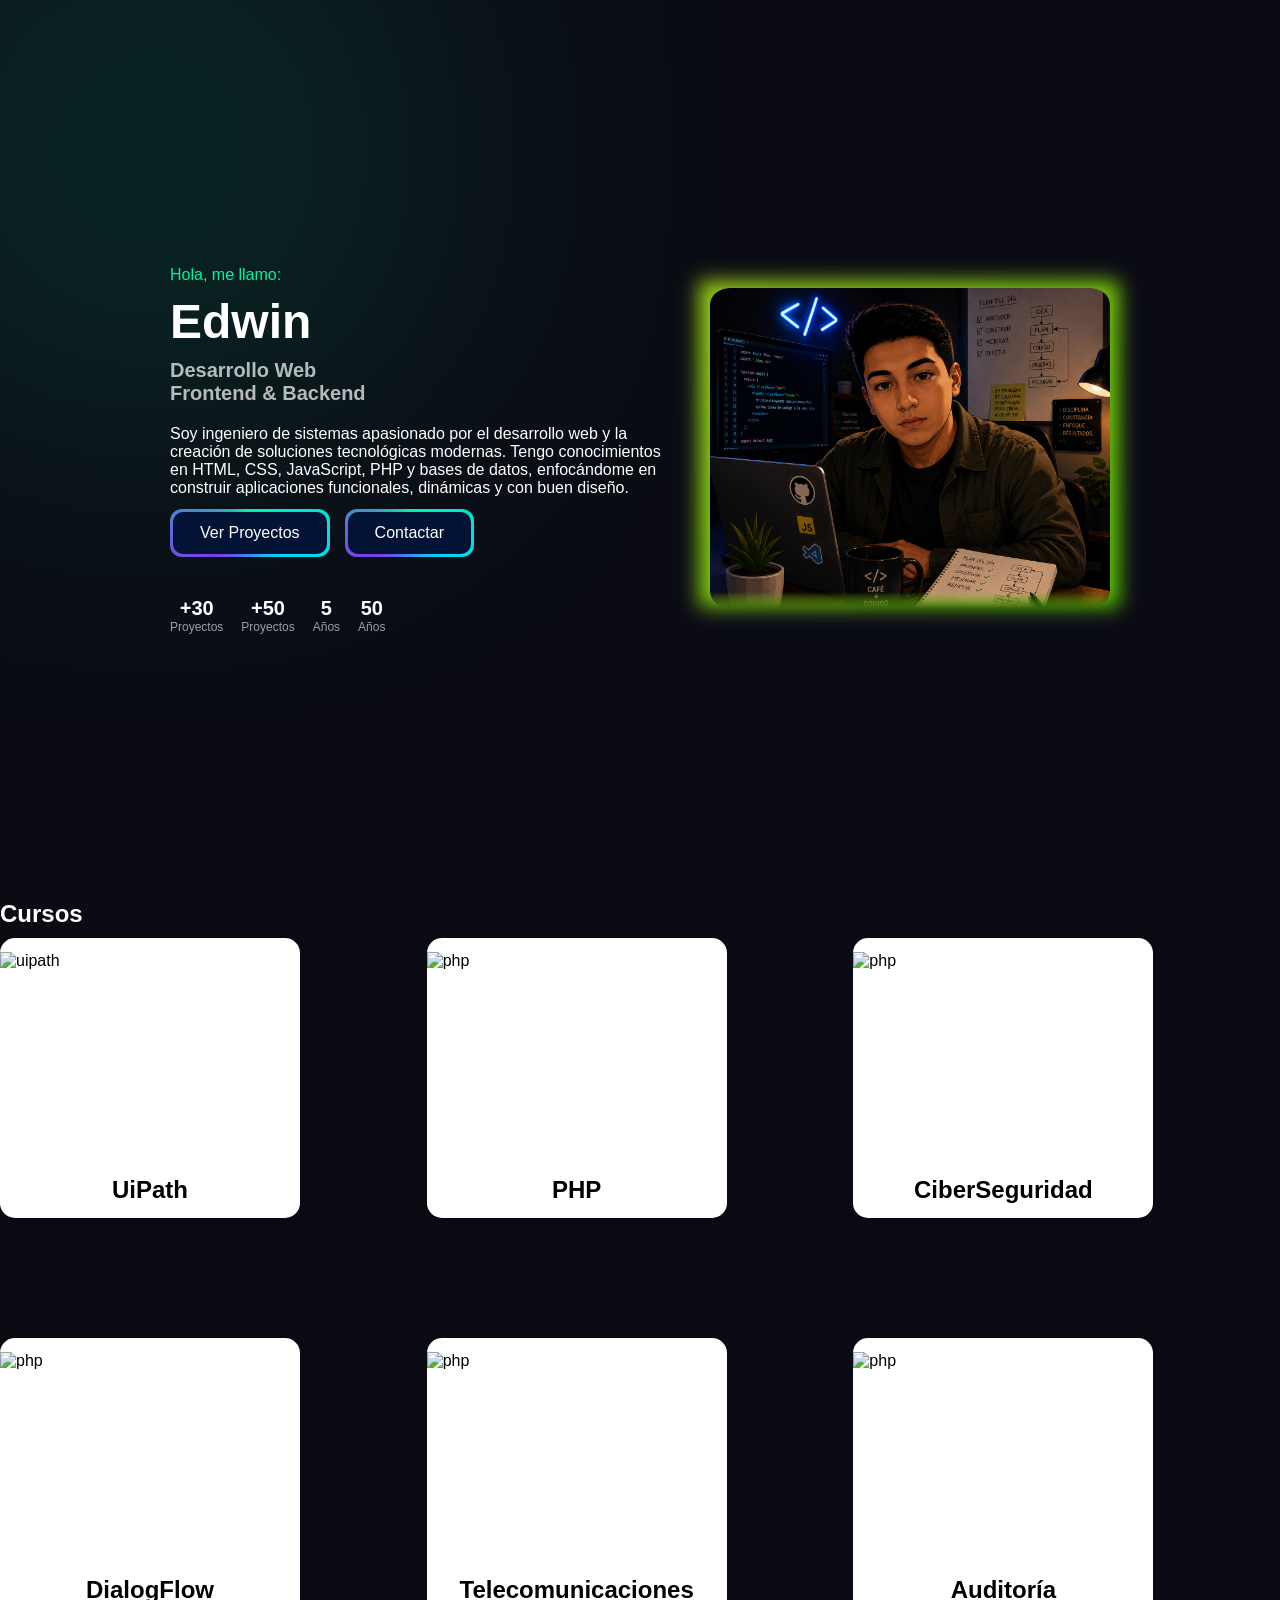
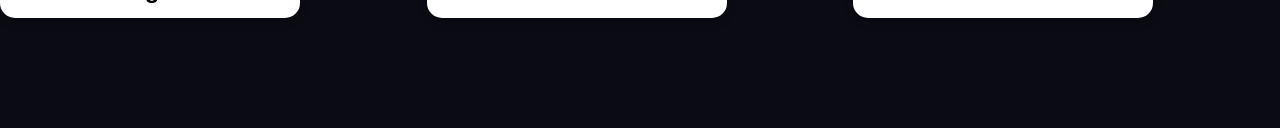
==== index.html @ 9b6cfc48 "Se trabajo sobre los cursos" ====
<!DOCTYPE html>
<html lang="es">

<head>
    <meta charset="UTF-8">
    <meta name="viewport" content="width=device-width, initial-scale=1.0">
    <title>Document</title>
    <link rel="stylesheet" href="css/index.css">
</head>

<body>

    <section class="hero">
        <div class="hero-left">
            <span class="intro">Hola, me llamo:</span>
            <h2 class="hero-name">Edwin</h2>
            <h2 class="hero-skills">
                Desarrollo Web <br>
                Frontend & Backend
            </h2>
            <p class="hero-description">
                Soy ingeniero de sistemas apasionado por el desarrollo web y la creación
                de soluciones tecnológicas modernas. Tengo conocimientos en HTML, CSS,
                JavaScript, PHP y bases de datos, enfocándome en construir aplicaciones
                funcionales, dinámicas y con buen diseño.
            </p>

            <div class="buttons">
                <a href="proyectos.html" class="btn primary">Ver Proyectos</a>

                <a href="contacto.html" class="btn secondary">Contactar</a>

            </div>

            <div class="stats">
                <div class="stat">
                    <strong>+30</strong>
                    <span>Proyectos</span>
                </div>
                <div class="stat">
                    <strong>+50</strong>
                    <span>Proyectos</span>
                </div>
                <div class="stat">
                    <strong>5</strong>
                    <span>Años</span>
                </div>
                <div class="stat">
                    <strong>50</strong>
                    <span>Años</span>
                </div>
            </div>


        </div>

        <div class="hero-right">
            <div class="hero-right">
                <div class="image-wrapper">
                    <img src="../imagenes/ing.png" alt="imgUser">
                    <div class="circle"></div>
                </div>
            </div>
        </div>




    </section>
    <!-- 
    
    card → define el tamaño y la perspectiva 3D.
    .card-inner → es el elemento que rota.
    .card-front → cara frontal.
    .card-back → cara trasera.
    -->
    <h2>Cursos</h2>
    <section class="cursos">

        <article class="card">
            <div class="card-inner">
                <div class="card-front">
                    <img src="https://encrypted-tbn0.gstatic.com/images?q=tbn:ANd9GcTextz3wpDEU_w4Q_6zzG3HmTrWsx5NlunQVw&s"
                        alt="uipath">
                    <h2>UiPath</h2>
                </div>
                <div class="card-back">
                    <p class="description">
                        Automatización de procesos mediante robots de software (RPA).
                        Experiencia en el diseño de flujos automatizados, integración de
                        aplicaciones y optimización de tareas repetitivas para mejorar
                        la eficiencia operativa.
                    </p>
                </div>
            </div>
        </article>

        <article class="card">
            <div class="card-inner">
                <div class="card-front">
                    <img src="https://encrypted-tbn0.gstatic.com/images?q=tbn:ANd9GcQtSSwh3_7OofdDTzjRvI-hMXWCv2zX00tJYQ&s"
                        alt="php">
                    <h2>PHP</h2>
                </div>
                <div class="card-back">
                    <p class="description">
                        Desarrollo de aplicaciones web dinámicas utilizando PHP.
                        Conocimientos en manejo de formularios, conexión con bases de datos,
                        autenticación de usuarios y construcción de sistemas backend.
                    </p>
                </div>
            </div>
        </article>

        <article class="card">
            <div class="card-inner">
                <div class="card-front">
                    <img src="https://colnodo.apc.org/apc-aa-files/29c29af13929998ee0f5911a7598fd58/logos-portal-redes-comunitarias.png"
                        alt="php">
                    <h2>CiberSeguridad</h2>
                </div>
                <div class="card-back">
                    <p class="description">
                        Fundamentos de seguridad informática, análisis de vulnerabilidades,
                        protección de sistemas y buenas prácticas para garantizar la
                        confidencialidad, integridad y disponibilidad de la información.
                    </p>
                </div>
            </div>
        </article>

        <article class="card">
            <div class="card-inner">
                <div class="card-front">
                    <img src="https://encrypted-tbn0.gstatic.com/images?q=tbn:ANd9GcS4VtFG01jQo4EoDu5OEjnaIWBWYix4IEWglw&s"
                        alt="php">
                    <h2>DialogFlow</h2>
                </div>
                <div class="card-back">
                    <p class="description">
                        Creación de chatbots y asistentes virtuales mediante Dialogflow.
                        Diseño de intenciones, entidades y flujos conversacionales para
                        automatizar la interacción con usuarios.
                    </p>
                </div>
            </div>
        </article>

        <article class="card">
            <div class="card-inner">
                <div class="card-front">
                    <img src="https://tridenstechnology.com/wp-content/uploads/telecommunications-industry-statistics-2.webp"
                        alt="php">
                    <h2>Telecomunicaciones</h2>
                </div>
                <div class="card-back">
                    <p class="description">
                        Conocimientos en redes de comunicación, transmisión de datos,
                        infraestructura de telecomunicaciones y principios de conectividad
                        aplicados a entornos empresariales y tecnológicos.
                    </p>
                </div>
            </div>
        </article>

        <article class="card">
            <div class="card-inner">
                <div class="card-front">
                    <img src="https://admin.catalogodesoftware.com/UserFiles/cso_files/multimedia/imagenes/producto/ASD_Auditor_-_Software_de_Auditor%C3%ADa_y_An%C3%A1lisis_Financiero_Colombia.png"
                        alt="php">
                    <h2>Auditoría</h2>
                </div>
                <div class="card-back">
                    <p class="description">
                        Evaluación y análisis de procesos tecnológicos para verificar el
                        cumplimiento de estándares, identificar riesgos y proponer mejoras
                        orientadas a la calidad y seguridad de los sistemas.
                    </p>
                </div>
            </div>
        </article>



    </section>

</body>

</html>
---- css/index.css ----
* {
    margin: 0;
    padding: 0;
    box-sizing: border-box;
}

body {
    font-family: sans-serif;
    background-color: #0b0b14;
    color: white;
}

body::before {
    content: "";
    position: absolute;
    width: 500px;
    height: 500px;
    background: #00f5a0;
    filter: blur(150px);
    opacity: 0.15;
    top: -100px;
    left: -100px;
    z-index: -1;
}

.hero {
    display: flex;
    align-items: center;
    justify-content: center;
    height: 100vh;
    padding: 60px;
    max-width: 1110px;
    margin-inline: auto;
    gap: 40px;
}

.hero-left {
    max-width: 500px;
    animation: fadeUp 1s ease;
}

.intro {
    color: #00f5a0;
    font-size: 10px 0;
}

.hero-name {
    font-size: 48px;
    margin: 10px 0;
}

.hero-skills {
    font-size: 20px;
    opacity: 0.7;
    margin-bottom: 20px;
}

.buttons {

    margin-top: 12px;
    display: flex;
    gap: 15px;

}



.btn {
    position: relative;
    padding: 15px 30px;
    border-radius: 12px;
    color: white;
    text-decoration: none;
    overflow: hidden;
    z-index: 1;
    background: #111827;
}

.primary::before {
    content: "";
    position: absolute;
    width: 200%;
    height: 200%;
    top: -50%;
    left: -50%;
    background: conic-gradient(#00f5a0,
            #00d9f5,
            #7c3aed,
            #00f5a0);
    animation: rotate 4s linear infinite;
    z-index: -2;
}

.primary::after {
    content: "";
    position: absolute;
    inset: 3px;
    background: #021336;
    border-radius: 10px;
    z-index: -1;
}

.secondary::before {
    content: "";
    position: absolute;
    width: 200%;
    height: 200%;
    top: -50%;
    left: -50%;
    background: conic-gradient(#00f5a0,
            #00d9f5,
            #7c3aed,
            #00f5a0);
    animation: rotate 4s linear infinite;
    z-index: -2;
}

.secondary::after {
    content: "";
    position: absolute;
    inset: 3px;
    background: #021336;
    border-radius: 10px;
    z-index: -1;

}


@keyframes rotate {
    from {
        transform: rotate(0deg);
    }

    to {
        transform: rotate(360deg);
    }
}




.btn:hover {
    transform: translateY(-3px);
}

.stats {
    margin-top: 40px;
    display: flex;
    gap: 18px;
}

.stat {
    text-align: center;

}

.stat strong {
    font-size: 20px;
}

.stat span {
    display: block;
    font-size: 12px;
    opacity: 0.6;
}

.image-wrapper {
    position: relative;
    width: 400px;
}

.image-wrapper img {
    width: 100%;
    mask-image: linear-gradient(black 95%, transparent);
    position: relative;
    z-index: 2;
    border-radius: 5%;
}

.circle {
    position: absolute;
    width: 420px;
    height: 326px;
    background: linear-gradient(135deg, #c1ff18, #73ff00);
    border-radius: 4;
    top: -7px;
    left: -11px;
    z-index: 1;
    filter: blur(10px);
    opacity: 0.8;
}
.cursos{
    display: grid;
    grid-template-columns: repeat(3, 1fr);
}

.card {
    width: 300px;
    height: 400px;
    perspective: 1000px;
}

.card-inner {
    width: 100%;
    height: 100%;
    position: relative;
    transition: transform 0.8s;
    /* Permite que los hijos mantengan la posicion en el espacio */
    transform-style: preserve-3d;
    color: #000;
}

.card-inner p{
    text-align: left;
}

.card:hover .card-inner {
    transform: rotateY(180deg);
}

.card-front,
.card-back {
    width: 100%;
    height: 70%;
    position: absolute;
    backface-visibility: hidden;
    display: flex;
    flex-direction: column;
    align-items: center;
    justify-content: center;
    border-radius: 15px;
    overflow: hidden;
    box-shadow: 0 4px 10px rgba(0, 0, 0, .2);
}

.card-front {
    background: rgb(255, 255, 255);
}

.card-front img {
    width: 100%;
    height: 80%;
    object-fit: cover;

}

.card-front {
    margin: 10px 0;
    
}

.card-back {
    background: #ffffff;
    color: rgb(2, 2, 2);
    padding: 20px;
    text-align: center;
    transform: rotateY(180deg);
    box-sizing: border-box;
}






@keyframes fadeUp {
    from {
        opacity: 0;
        transform: translateY(30px);
    }

    to {
        opacity: 1;
        transform: translateY(0);
    }
}
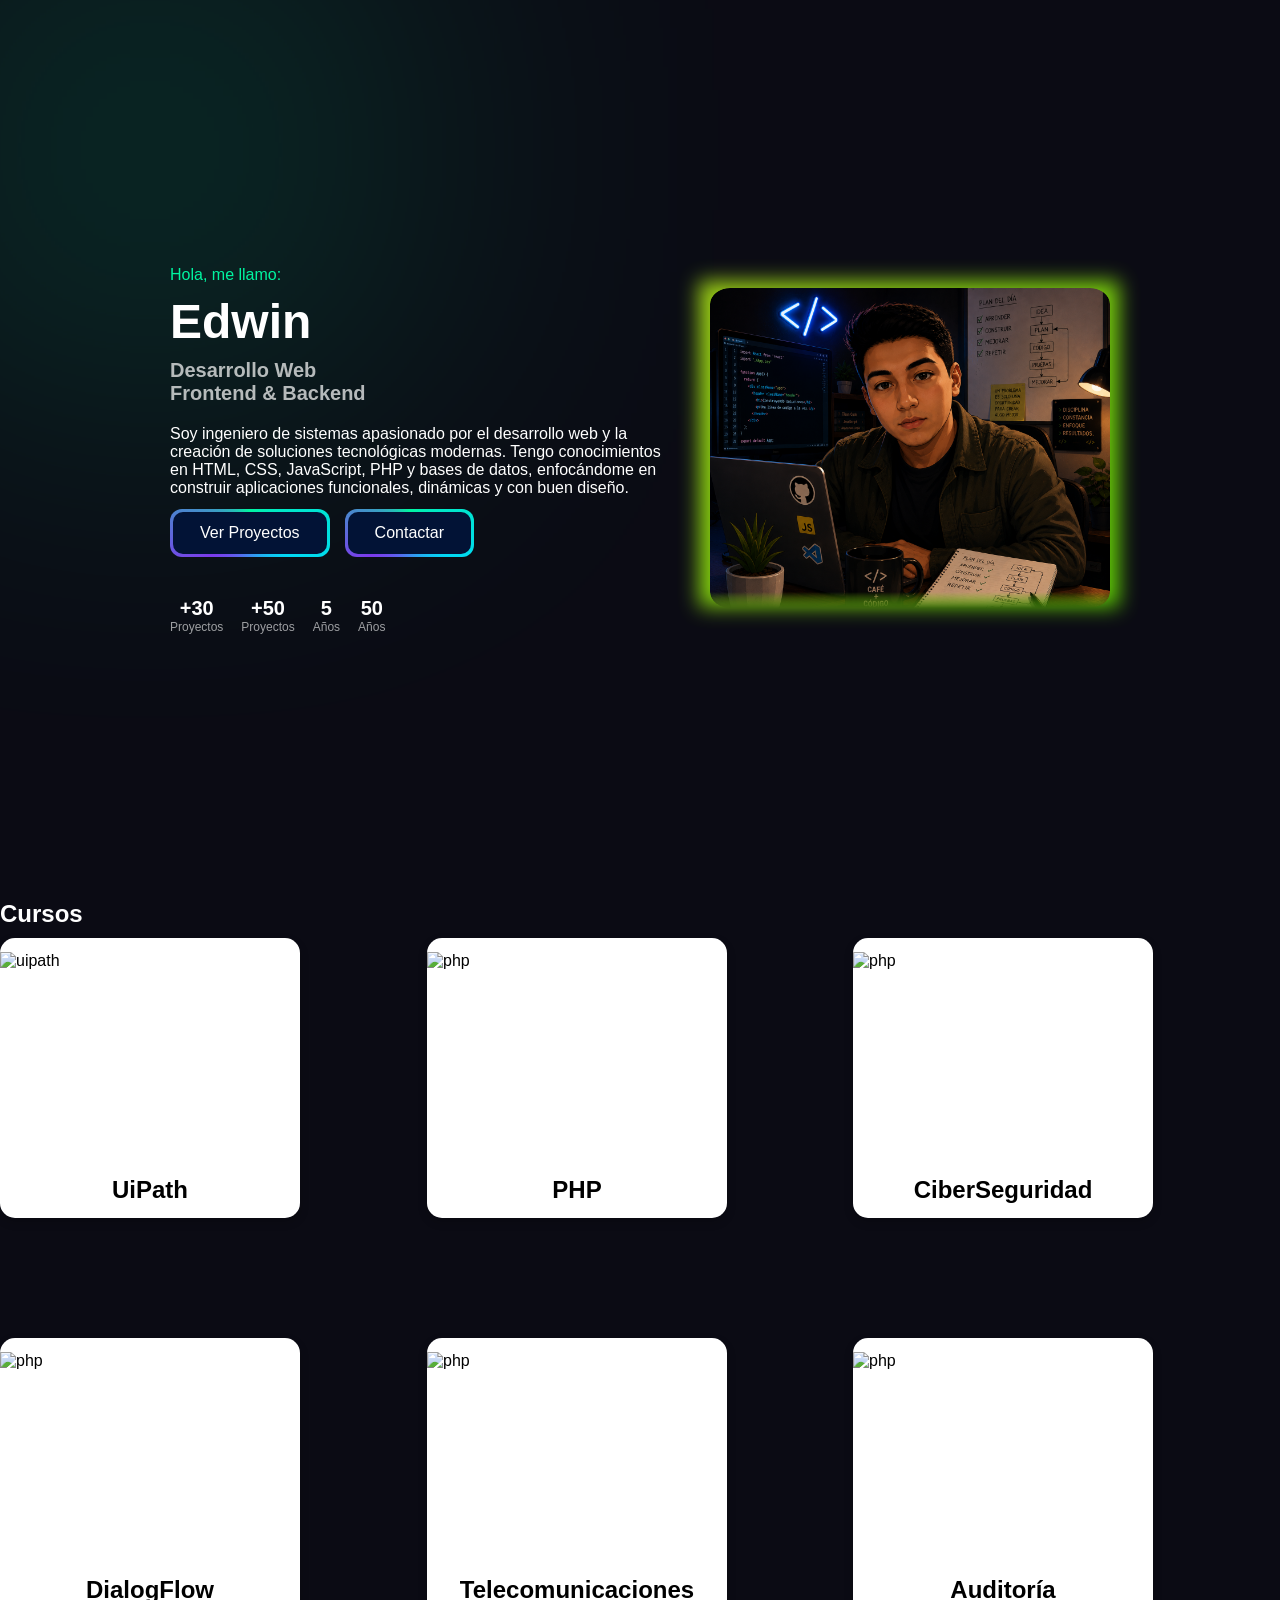
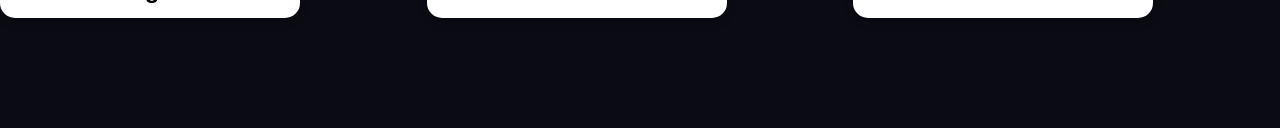
==== commit c5e51a4c: "Se movieron lo html a la raiz" ====
--- a/index.html
+++ b/index.html
@@ -57,7 +57,7 @@
         <div class="hero-right">
             <div class="hero-right">
                 <div class="image-wrapper">
-                    <img src="../imagenes/ing.png" alt="imgUser">
+                    <img src="imagenes/ing.png" alt="imgUser">
                     <div class="circle"></div>
                 </div>
             </div>
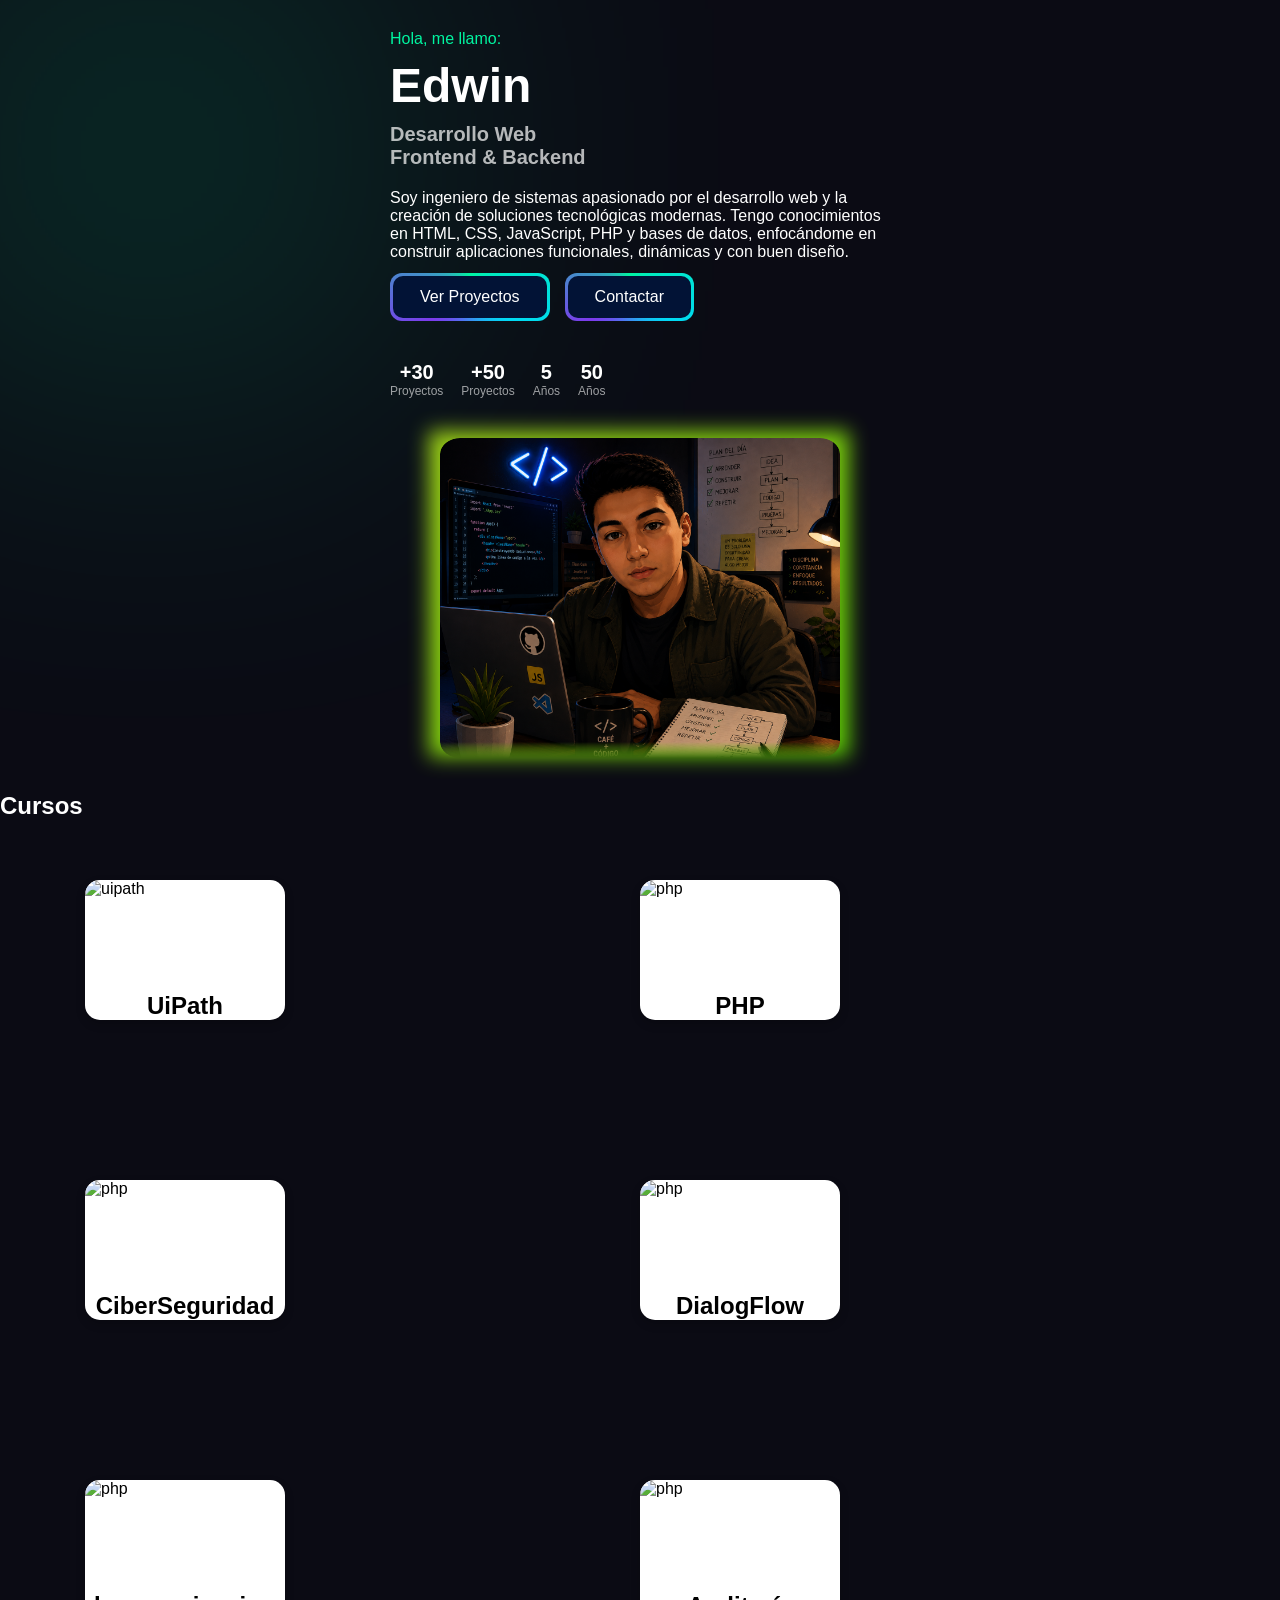
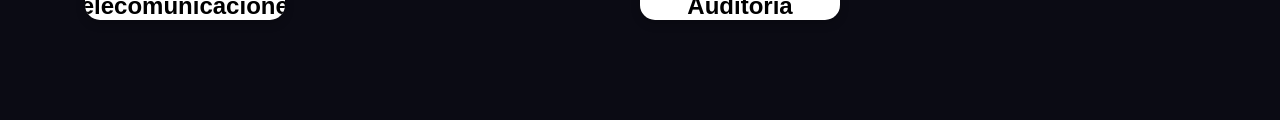
==== commit e3a111f0: "Se generalizo algunas partes de css y se trabajo en el responsive" ====
--- a/index.html
+++ b/index.html
@@ -4,13 +4,13 @@
 <head>
     <meta charset="UTF-8">
     <meta name="viewport" content="width=device-width, initial-scale=1.0">
-    <title>Document</title>
+    <title>Inicio</title>
     <link rel="stylesheet" href="css/index.css">
 </head>
 
 <body>
 
-    <section class="hero">
+    <section class="hero container">
         <div class="hero-left">
             <span class="intro">Hola, me llamo:</span>
             <h2 class="hero-name">Edwin</h2>
@@ -75,7 +75,7 @@
     .card-back → cara trasera.
     -->
     <h2>Cursos</h2>
-    <section class="cursos">
+    <section class="cursos container">
 
         <article class="card">
             <div class="card-inner">
--- a/css/index.css
+++ b/css/index.css
@@ -23,14 +23,18 @@
     z-index: -1;
 }
 
+.container {
+    max-width: 1110px;
+    margin-inline: auto;
+
+}
+
 .hero {
     display: flex;
     align-items: center;
     justify-content: center;
     height: 100vh;
     padding: 60px;
-    max-width: 1110px;
-    margin-inline: auto;
     gap: 40px;
 }
 
@@ -189,9 +193,14 @@
     filter: blur(10px);
     opacity: 0.8;
 }
-.cursos{
+
+.cursos {
     display: grid;
     grid-template-columns: repeat(3, 1fr);
+    align-items: center;
+    justify-content: center;
+    height: 100vh;
+
 }
 
 .card {
@@ -210,7 +219,7 @@
     color: #000;
 }
 
-.card-inner p{
+.card-inner p {
     text-align: left;
 }
 
@@ -246,7 +255,7 @@
 
 .card-front {
     margin: 10px 0;
-    
+
 }
 
 .card-back {
@@ -258,6 +267,28 @@
     box-sizing: border-box;
 }
 
+@media(min-width: 250px) and (max-width: 1457px) {
+    .hero {
+        flex-direction: column;
+        height: auto;
+        padding: 30px 20px;
+
+    }
+
+    .image-wrapper {
+        width: 400px;
+    }
+
+    .cursos {
+        grid-template-columns: repeat(2, 1fr);
+    }
+
+    .card {
+        width: 200px;
+        height: 200px;
+
+    }
+}
 
 
 
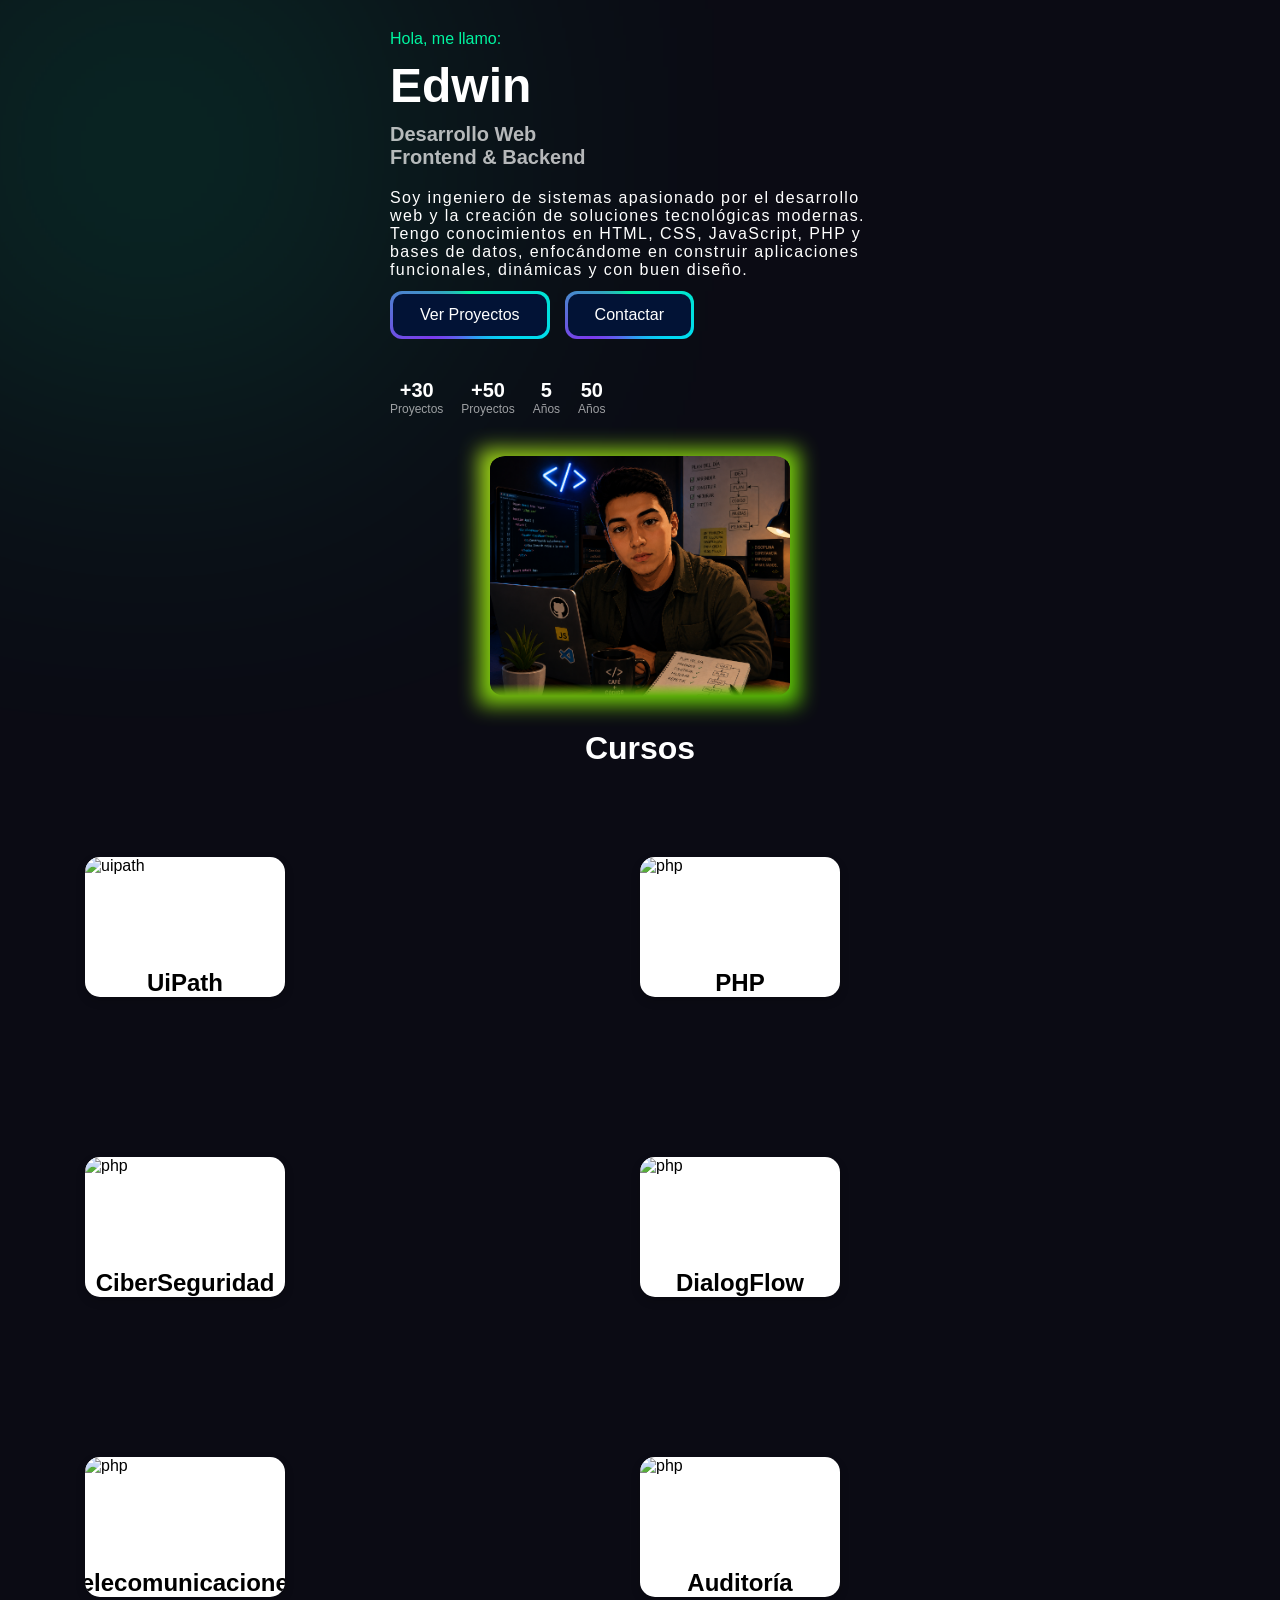
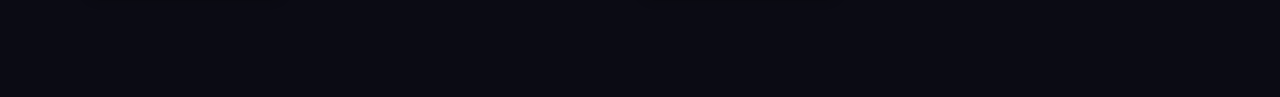
==== commit 1031feb9: "Se generalizo algunas partes de css y se trabajo en el responsive" ====
--- a/index.html
+++ b/index.html
@@ -74,7 +74,7 @@
     .card-front → cara frontal.
     .card-back → cara trasera.
     -->
-    <h2>Cursos</h2>
+    <h2 class="titulo-seccion">Cursos</h2>
     <section class="cursos container">
 
         <article class="card">
--- a/css/index.css
+++ b/css/index.css
@@ -67,7 +67,10 @@
 
 }
 
-
+.hero-description {
+    text-align: left;
+    letter-spacing: 1.4px;
+}
 
 .btn {
     position: relative;
@@ -194,6 +197,12 @@
     opacity: 0.8;
 }
 
+.titulo-seccion {
+    text-align: center;
+    margin-bottom: 30px;
+    font-size: 2rem;
+}
+
 .cursos {
     display: grid;
     grid-template-columns: repeat(3, 1fr);
@@ -275,8 +284,31 @@
 
     }
 
+    /* 
+.circle {
+    position: absolute;
+    width: 420px;
+    height: 326px;
+    background: linear-gradient(135deg, #c1ff18, #73ff00);
+    border-radius: 4;
+    top: -7px;
+    left: -11px;
+    z-index: 1;
+    filter: blur(10px);
+    opacity: 0.8;
+}
+
+*/
     .image-wrapper {
-        width: 400px;
+        
+        width: 300px;
+    }
+    .image-wrapper img {
+        mask-image: linear-gradient(black 95%, transparent);
+    }
+    .circle{
+        width: 320px;
+        height: 256px;
     }
 
     .cursos {
